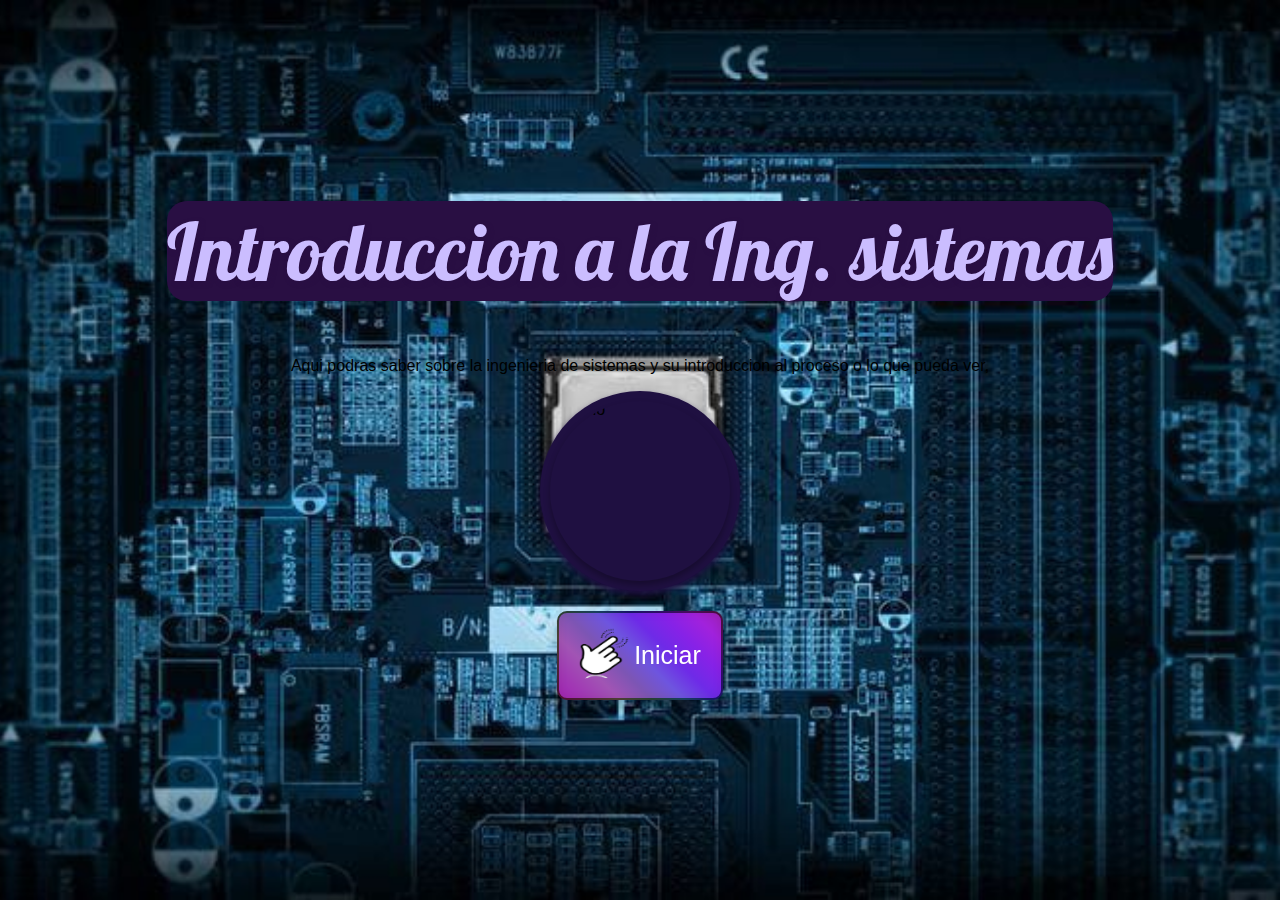
==== index.html @ fa5b4ab7 "Add files via upload" ====
<!DOCTYPE html>
<html lang="es">

<head>
    
    <link rel="apple-touch-icon" sizes="180x180" href="Imagenes/favicon_io/apple-touch-icon.png">
<link rel="icon" type="image/png" sizes="32x32" href="Imagenes/favicon_io/favicon-32x32.png">
<link rel="icon" type="image/png" sizes="16x16" href="Imagenes/favicon_io/favicon-16x16.png">
<link rel="manifest" href="Imagenes/favicon_io/site.webmanifest">

    
    
  <meta charset="UTF-8">
  <title>Introduccion a Inge. de Sistemas</title>
  <link rel="stylesheet" href="styles.css">
     <link rel="stylesheet" type="text/css" href="CSS/style.css">
    
  <style>
    @import url('https://fonts.googleapis.com/css2?family=Permanent+Marker&display=swap');
    @import url('https://fonts.googleapis.com/css2?family=Lobster&display=swap');

    body {
      margin: 0;
      font-family: Arial, sans-serif;
      background-image: url('fondo-2.jpg');
      background-size: cover;
      background-position: center;
      display: flex;
      align-items: center;
      justify-content: center;
      height: 100vh;
    }

    .container {
      display: flex;
      flex-direction: column;
      align-items: center;
    }

    #titulo {
        background: #290f43;
      font-size: 80px;
      color: #cbbdff;
      text-shadow: 2px 2px 5px #290f43;
      font-style: "italic";
      font-family: "Lobster", sans-serif;
      ;
      margin-bottom: 40px;
        border-radius: 20px;
    }

    #icono {
      width: 200px;
      height: 200px;
      border-radius: 50%;
      background-color: #1f1041;
      margin-bottom: 20px;
      display: flex;
      align-items: center;
      justify-content: center;
      box-shadow: 0px 4px 6px #1f1041;
      transition: transform 0.2s;
      animation: floatAnimation 3s infinite alternate;
    }

    #icono img {
      width: 180px;
      height: 180px;
      border-radius: 50%;
      box-shadow: 0px 4px 6px rgba(0, 0, 0, 0.3);
    }

    @keyframes floatAnimation {
      0% {
        transform: translateY(0);
      }

      100% {
        transform: translateY(-10px);
      }
    }

    #boton {
      padding: 15px 20px;
      font-size: 25px;
      font-family: 'Permanent Marker', arial;
      color: #fff;
      background-color: #8a2be2;
      border: 2px solid #1f1041;
      border-radius: 10px;
      cursor: pointer;
      transition: background-color 0.3s, transform 0.2s, box-shadow 0.2s;
      box-shadow: 0px 8px 12px rgba(0, 0, 0, 0.2), 0 0 10px rgba(0, 0, 0, 0.1) inset;
      margin: auto;
      z-index: 1;
      transform-style: preserve-3d;
      animation: glowing-button 2s infinite alternate;
        
    }

    @keyframes glowing-button {
      from {
        transform: scale(1);
      }

      to {
        transform: scale(1.1);
      }
    }

    #boton:before {
      content: '';
      position: absolute;
      top: -2px;
      left: -2px;
      right: -2px;
      bottom: -2px;
      background: linear-gradient(45deg,
          rgba(255, 0, 0, 0.2),
          rgba(255, 115, 0, 0.2),
          rgba(255, 251, 0, 0.2),
          rgba(72, 255, 0, 0.2),
          rgba(0, 255, 213, 0.2),
          rgba(0, 43, 255, 0.2),
          rgba(122, 0, 255, 0.2),
          rgba(255, 0, 200, 0.2),
          rgba(255, 0, 0, 0.2));
      border-radius: 10px;
      z-index: -1;
    }

    #boton:hover,
    #boton:active {
      background-color: #6a1b9a;
      transform: translateY(2px) translateZ(-5px);
      box-shadow: 0px 10px 15px rgba(0, 0, 0, 0.3), 0 0 10px rgba(0, 0, 0, 0.1) inset;
    }
  </style>
</head>
<div class="opaco">
<body onload="delayRedirect()">
  <div class="container">
    <div id="titulo">Introduccion a la Ing. sistemas</div>
      <p class="sub3">Aqui podras saber sobre la ingenieria de sistemas y su introduccion al proceso o lo que pueda ver,</p>
    <div id="icono">
      <img src="yo.jpg" alt="Icono">
    </div>
</div>
     
    <button id="boton" onclick="window.location.href='capa2.html'" style="display: flex; align-items: center;">
      <img src="puntero.png" alt="Micrófono"
        style="width: 50px; height: 55px; border-radius: 0%; margin-right: 0px;">
      <span  style="margin-left: 5px;">Iniciar</span>
    </button>
    </body>
  </div>
    
    
    
  <div id="delayMsg" hidden></div>
  <body onclick="speech ()"
    onload="delayRedirect()">
  <script>
    function delayRedirect() {
      document.getElementById("delayMsg").innerHTML = '<span id="countDown">30</span> seconds....';
      var count = 25;
      setInterval(function () {
        count--;
        document.getElementById('countDown').innerHTML = count;
        if (count === 0) {
          window.location = "";
        }
      }, 1500);
  }
  </script>
  
  <input type="text" id="text"
    value="bienvenido a esta pagina web......y espero que te sirva.... al saber un poco de lo que es  ingenieria en sistemas... y su proceso"
    hidden>
  <script type="text/javascript">

    function speech() {
      var text = document.getElementById("text").value;
      if (text !== "") {
        voz.text = text;
        window.speechSynthesis.speak(voz);
      }
    }

    var voz = new SpeechSynthesisUtterance();
    voz.lang = "es-Es";
    voz.volume = 1;
    var time = setInterval(function () {
      
      var voces = speechSynthesis.getVoices();
      if (voces.length !== 0) {
        voz.voces = voces[0];
      }
    }, 1500);
  </script>
    </body>
</body>

    
</html>
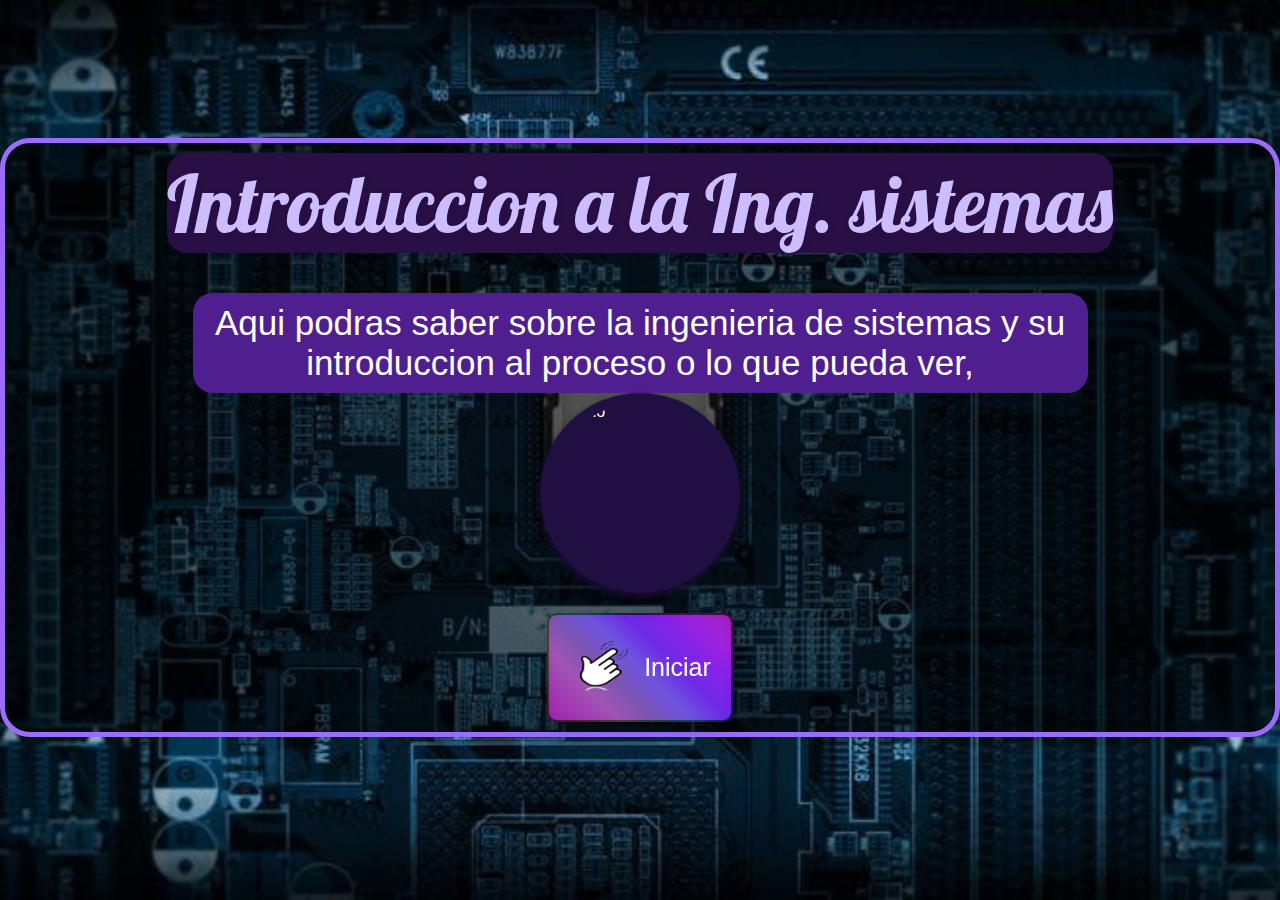
==== commit afaf4f96: "Update index.html" ====
--- a/index.html
+++ b/index.html
@@ -135,6 +135,347 @@
       transform: translateY(2px) translateZ(-5px);
       box-shadow: 0px 10px 15px rgba(0, 0, 0, 0.3), 0 0 10px rgba(0, 0, 0, 0.1) inset;
     }
+       body {
+ font-family: Arial, sans-serif;
+
+background-color: #222224;
+ color: #ffffff;
+ margin: 0;
+ padding: 0;
+     
+    
+ }
+ 
+ 
+ footer {
+ background-color: #211349;
+ color: #dcdeff;
+ text-align: center;
+ padding: 10px;
+ position: fixed;
+ bottom: 0;
+ width: 100%;
+ }
+
+
+
+
+.bgimg {
+  background-image: url('fondo-2.jpg');
+  height: 40%;
+  background-position: center;
+  background-size: cover;
+  position: relative;
+  
+  font-family:titulo ;
+   margin: auto;
+      height: 40%;
+    border-left: none;
+    border-right: none;
+    border-top: none;
+    
+   
+}
+
+        .titulo {
+        color: #f2f4ff;
+      text-align: center;
+        background: linear-gradient(#45179b,#621ee3,#45179b );
+        border-radius:0px 0px 80px 80px  ;
+        font-size: 35px ;
+          box-shadow: 0px 20px 45px 15px #000;
+            
+              margin: auto;
+          
+            height:50%;
+                border:8px solid #211349;
+            margin-bottom: 120px;
+            white-space:inherit;
+            
+    }
+
+.topleft {
+  position: absolute;
+  top: 12px;
+  left: 20px;
+    background-image: url(../Imagenes/Logo.png);
+  background-position: center;
+  background-size: cover;
+    border-radius: 2rem;
+    width: 18%;
+    height: 50%;
+    
+    
+    
+}
+
+div.scrollmenu {
+   
+    margin: 35Px;
+  background-color: #333;
+  overflow: auto;
+  white-space:inherit;
+    align-content: center;
+    justify-content:space-between;
+    flex-direction: row;
+    display: flex;
+    border-radius: 0px 0px 20px 20px ;
+    
+   border:10px solid #000000; 
+}
+
+div.scrollmenu a {
+  display: inline-block;
+  color: #e8ecff;
+  text-align: center;
+  padding: 20px;
+  text-decoration: none;
+      font-size: 25px ;
+   
+}
+
+div.scrollmenu a:hover {
+  background-color: #441691;
+}
+
+.inicio{
+    
+    background: #6532f9;
+    
+} 
+
+.sub1{
+    text-align: center;
+    font-size: 45px;
+    background: #4926ff;
+    border-radius: 20px;
+   width: 45%;
+    margin: auto;
+        padding: 10px;
+     margin-top: 20px;
+    
+    
+}
+
+.subtitulo{
+    
+    display: flex;
+    
+     
+    text-align:justify
+;
+    margin: auto;
+    padding: 15px;
+    width: 95%;
+font-size:  30px;
+
+    }
+img,p{
+    padding:10px;
+    
+   
+ }
+
+.lis1{
+    display: flex;
+      
+    padding: 5px;
+    width: 98%;
+font-size:  40px;
+}
+
+.p{
+    padding: 4px;
+}
+.sub2{
+    text-align: center;
+    font-size: 40px;
+    background: #4926ff;
+    border-radius: 20px;
+   width: 65%;
+    margin: auto;
+        padding: 10px;
+     margin-top: 20px;
+    margin-bottom: 20px;
+    
+    
+}
+
+.marca{
+    background-color: #6823df;
+    color: #dddcff;
+    width: 20px;
+}
+
+.marca2{
+    color: palevioletred;
+}
+
+
+
+
+
+.card {
+  box-shadow: 0 4px 8px 0 rgba(0,0,0,0.2);
+  transition: 0.3s;
+  width: 25%;
+}
+
+.card:hover {
+  box-shadow: 0 8px 16px 0 rgba(0,0,0,0.2);
+     padding: 2px 16px;
+    color: white;
+    text-decoration-color: white;
+}
+
+.container {.container {
+  
+}
+    }
+    .formo{
+       text-decoration-color: white;
+        color:#730695;
+    
+    
+    }
+
+
+.card {
+  box-shadow: 0 4px 8px 0 rgba(0, 0, 0, 8.2);
+  
+  text-align: center;
+  font-family: arial;
+   background-color:#000;
+    margin-top: 15px%;
+     border:10px solid #440fa0;
+    font-size:20px;
+    border-radius: 20px;
+    
+    
+        
+}
+
+.sal{
+    
+    display: flex;
+    justify-content: space-around;
+    
+}
+
+.ht{
+    background: #6a0bff;
+      border-radius: 10px;
+    text-align:center;
+}
+
+
+.sub3{
+    
+    
+    background:#4f1f90;
+    font-family: arial;
+    font-size: 35px;
+    color: #fff;
+    margin: auto;
+    border-radius: 20px;
+   width: 70%;
+    display: flex;
+        align-items: center;
+    align-content: ;
+    text-align: center;
+}
+
+
+.video{
+    
+    background: #240e3f;
+    padding: 10px;
+    display: flex;
+        align-items: center;
+    align-content:center;
+    
+    
+}
+
+
+.ta{
+  width: 30%;
+    display: flex;
+        align-items: center;
+    align-content:center;
+    border-radius: 20px;
+    border: 10px solid #882aff;
+    
+}
+
+
+.btn {
+  cursor: pointer;
+  position: relative;
+  padding: 10px 20px;
+  background: #000;
+  font-size: 28px;
+  border-top-right-radius: 10px;
+  border-bottom-left-radius: 10px;
+  transition: all 1s;
+    color: #fff;
+    
+}
+.btn:after, .btn:before {
+  content: " ";
+  width: 10px;
+  height: 10px;
+  position: absolute;
+  border: 0px solid #000;
+  transition: all 1s;
+}
+.btn:after {
+  top: -1px;
+  left: -1px;
+  border-top: 5px solid #630f13;
+  border-left: 5px solid #fff;
+}
+.btn:before {
+  bottom: -1px;
+  right: -1px;
+  border-bottom: 5px solid #630f13;
+  border-right: 5px solid #fff;
+}
+.btn:hover {
+  border-top-right-radius: 0px;
+  border-bottom-left-radius: 0px;
+}
+.btn:hover:before, .btn:hover:after {
+  width: 100%;
+  height: 100%;
+}
+
+.data-container {
+  background: #000;
+  height: 100vh;
+  display: flex;
+  justify-content: center;
+  align-items: center;
+}
+
+.opaco{
+   
+  padding: 10px;
+    
+    background-color: #0009;
+margin-top: -25px;
+   border-radius:30px;
+    display: flex
+    align-items: center;
+    align-content: center;
+    border: 5px solid #9d6cff;
+}
+
+.link{
+    
+    color:palevioletred;
+}
+      
   </style>
 </head>
 <div class="opaco">
@@ -202,4 +543,4 @@
 </body>
 
     
-</html>+</html>
